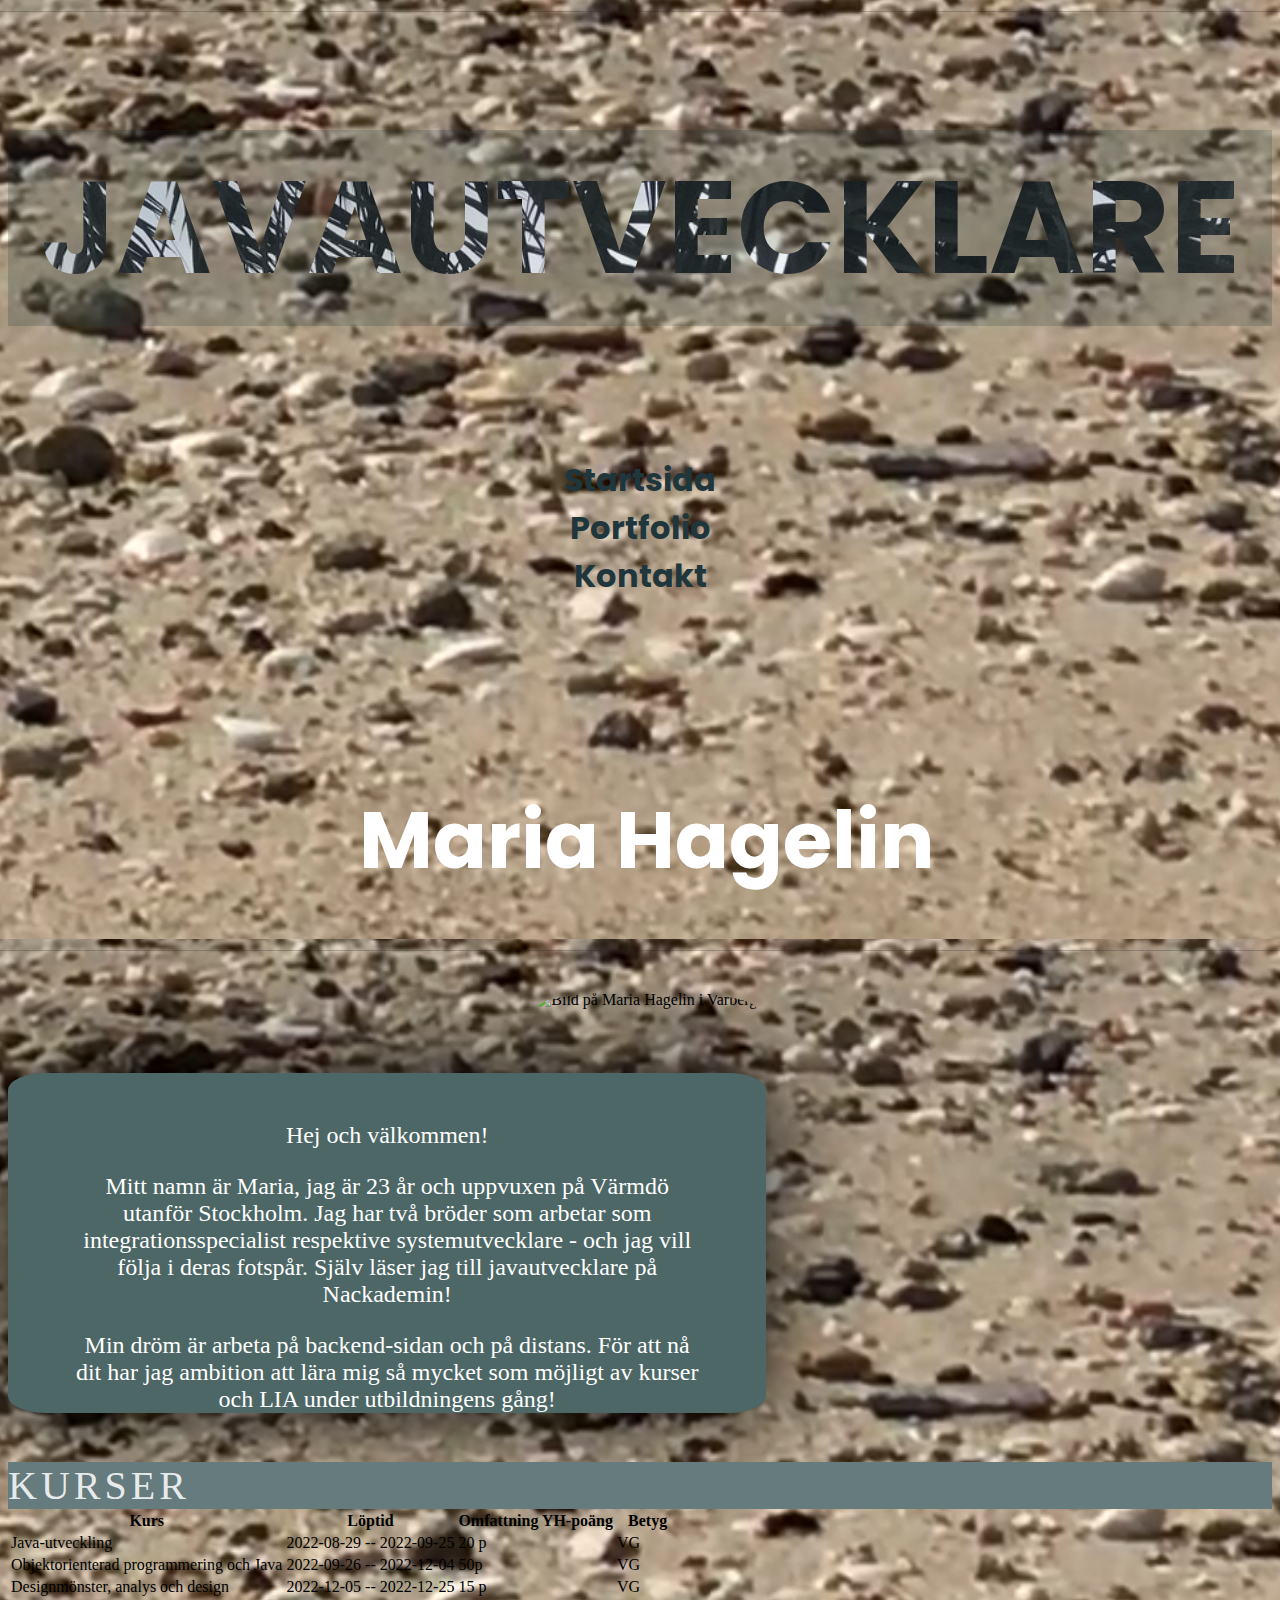
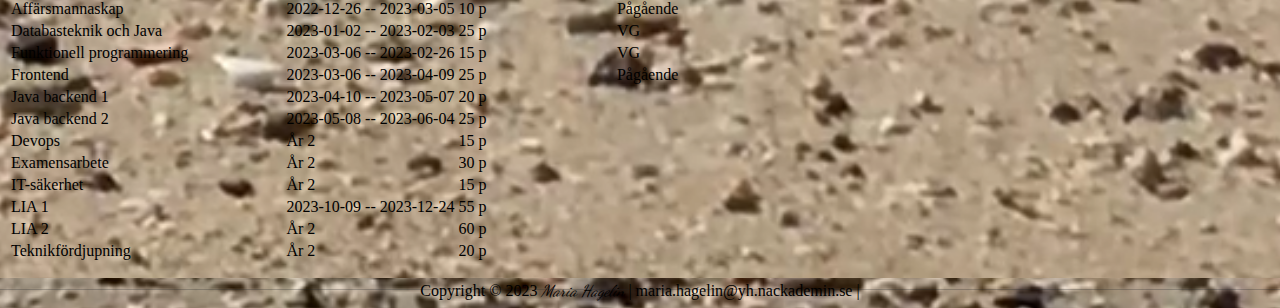
==== index.html @ 7650cdba "-" ====
<!DOCTYPE html>
<html lang="en">
<head>
    <link href="https://cdn.jsdelivr.net/npm/bootstrap@5.3.0-alpha1/dist/css/bootstrap.min.css" rel="stylesheet" integrity="sha384-GLhlTQ8iRABdZLl6O3oVMWSktQOp6b7In1Zl3/Jr59b6EGGoI1aFkw7cmDA6j6gD" crossorigin="anonymous">
    <script src="https://cdn.jsdelivr.net/npm/bootstrap@5.3.0-alpha1/dist/js/bootstrap.bundle.min.js" integrity="sha384-w76AqPfDkMBDXo30jS1Sgez6pr3x5MlQ1ZAGC+nuZB+EYdgRZgiwxhTBTkF7CXvN" crossorigin="anonymous"></script>
    <meta charset="UTF-8">
    <meta http-equiv="X-UA-Compatible" content="IE=edge">
    <meta name="viewport" content="width=device-width, initial-scale=1.0">
    <title>Start - Utbildning</title>
    <link rel="stylesheet" href="CSS/style.css">
</head>
<body>
    <video src="images/UaQvideo.MOV" autoplay loop muted class="video"></video>
    <header>
        <p class="header-text poppins">JAVAUTVECKLARE</p>
    </header>
    <nav class="container">
        <div class ="row row-cols-3">
            <div class="col">
        <a href="#">Startsida</a>
            </div>
            <div class="col">
                <a href="portfolio.html">Portfolio</a>
            </div>
            <div class="col">
                <a href="contact.html">Kontakt</a>
            </div>
        </div>
    </nav>
    <div class="container">
        <div class ="row row-cols-1">  
        <div class="col about1">
        <h1>Maria Hagelin</h1>
        <img src="images/varbergbild.PNG" alt="Bild på Maria Hagelin i Varberg" class="profile-pic">
    </div>
        <div class="col about2 mx-auto">
        <p>Hej och välkommen!</p>
        <p>Mitt namn är Maria, jag är 23 år och uppvuxen på Värmdö utanför Stockholm. Jag har två bröder som arbetar som integrationsspecialist respektive systemutvecklare - och jag vill följa i deras fotspår. Själv läser jag till javautvecklare på Nackademin!</p>
        <p>Min dröm är arbeta på backend-sidan och på distans. För att nå dit har jag ambition att lära mig så mycket som möjligt av kurser och LIA under utbildningens gång! </p>
    </div>
</div>
</div>
<div class="container padding-top-2">
    <div class="courses">
        <span style="--i:1">K</span>
        <span style="--i:2">U</span>
        <span style="--i:3">R</span>
        <span style="--i:4">S</span>
        <span style="--i:5">E</span>
        <span style="--i:6">R</span>
       </div>
       <table class="table table-light">
        <thead>
            <tr>
                <th>Kurs</th>
                <th>Löptid</th>
                <th>Omfattning YH-poäng</th>
                <th>Betyg</th>
            </tr>
        </thead>
        <tbody>
            <tr class="table-success">
                <td>Java-utveckling</td>
            <td>2022-08-29 -- 2022-09-25</td>
        <td>20 p</td>
        <td>VG</td>
    </tr>
    <tr class="table-success">
    <td>Objektorienterad programmering och Java</td>
    <td>2022-09-26 -- 2022-12-04</td>
    <td>50p</td>
    <td>VG</td></tr>
    <tr class="table-success"><td>Designmönster, analys och design</td>
    <td>2022-12-05 -- 2022-12-25</td>
    <td>15 p</td>
    <td>VG</td></tr>
    <tr>
    <td>Affärsmannaskap</td>
    <td>2022-12-26 -- 2023-03-05</td>
    <td>10 p</td>
    <td>Pågående</td></tr>
    <tr class="table-success"><td>Databasteknik och Java</td>
        <td>2023-01-02 -- 2023-02-03</td>
    <td>25 p</td>
    <td>VG</td></tr>
    <tr class="table-success"><td>Funktionell programmering</td>
    <td>2023-03-06 -- 2023-02-26</td>
    <td>15 p</td>
    <td>VG</td></tr>
    <tr><td>Frontend</td>
    <td>2023-03-06 -- 2023-04-09</td>
    <td>25 p</td>
    <td>Pågående</td></tr>
    <tr>
    <td>Java backend 1</td>
    <td>2023-04-10 -- 2023-05-07</td>
    <td>20 p</td>
    <td></td></tr>
    <tr><td>Java backend 2</td>
    <td>2023-05-08 -- 2023-06-04</td>
    <td>25 p</td>
    <td></td></tr>
    <tr><td>Devops</td>
    <td>År 2</td>
    <td>15 p</td>
    <td></td></tr>
    <tr><td>Examensarbete</td>
    <td>År 2</td>
    <td>30 p</td>
    <td></td></tr>
    <tr><td>IT-säkerhet</td>
    <td>År 2</td>
    <td>15 p</td>
    <td></td></tr>
    <tr>
    <td>LIA 1</td>
    <td>2023-10-09 -- 2023-12-24</td>
    <td>55 p</td>
    <td></td></tr>
    <tr><td>LIA 2</td><td>År 2</td><td>60 p</td><td></td></tr>
    <tr><td>Teknikfördjupning</td><td>År 2</td><td>20 p</td><td></td></tr>
        </tbody>
    </table>
</div>
    <hr>
    <footer class="text-centered">
        Copyright &copy; 2023 <span class="signature italic"> Maria Hagelin</span> | maria.hagelin@yh.nackademin.se |
        </footer>
</body>
</html>
---- CSS/style.css ----
@import url('https://fonts.googleapis.com/css2?family=Cinzel&family=Dancing+Script&family=Golos+Text&family=Poppins&display=swap');

  @media only screen and (max-width: 599px) {
    a {
        font-family: 'Poppins', sans-serif;
        text-decoration: none;
        font-size: 150%;
        font-weight: 700;
    }

    .about2 {
        padding-left: 5%;
        padding-right: 5%;
        color:#ffffff;
        font-size: 150%;
        background-color: #7a9a97cf;
        width: 70%;
        text-align: center;
        padding-top: 2%;
        font-weight: 400;
        background-color: #4d6766;
        box-shadow: 0 0 15px 0.5px #000000;
        border-radius: 5%;
    }
    .video {
        min-width: 100%;
        min-height: 50%;
        position: absolute;
        right: 0;
        left: 0;
        top:0;
        bottom: 0;
        z-index: -1;
    }
    .header-text {
        background-image: url('../IMAGES/palmbildc.jpg');
        background-size: cover;
        font-size: 30px;
        font-weight: bold;
        -webkit-background-clip: text;
        background-clip: text;
        color: #3d7bb215;
        text-align: center;
    }
    header {
        background-color: #1f363d34;
    }
    .about1 h1 {
        text-align: center;
        font-family: 'Poppins', sans-serif;
        font-weight: 700;
        font-size: 200%;
        color: #ffffff;
    }
  }

  @media only screen and (min-width: 600px) {
    /* For tablets: */
    a {
        font-family: 'Poppins', sans-serif;
        text-decoration: none;
        font-size: 170%;
        font-weight: 700;
    }

    .video {
        margin-top: 0px;
        min-width: 100%;
        min-height: 50%;
        position: absolute;
        right: 0;
        left: 0;
        top:0;
        bottom: 0;
        z-index: -1;
    }
    .header-text {
        background-image: url('../IMAGES/palmbildc.jpg');
        background-size: cover;
        font-size: 60px;
        font-weight: bold;
        -webkit-background-clip: text;
        background-clip: text;
        color: #3d7bb215;
        text-align: center;
    }
    header {
        background-color: #1f363d34;
    }
    .about1 h1 {
        text-align: center;
        font-family: 'Poppins', sans-serif;
        font-weight: 700;
        font-size: 300%;
        color: #ffffff;
    }
    .about2 {
        padding-left: 5%;
        padding-right: 5%;
        color:#ffffff;
        font-size: 150%;
        background-color: #7a9a97cf;
        width: 50%;
        text-align: center;
        padding-top: 2%;
        font-weight: 400;
        background-color: #4d6766;
        box-shadow: 0 0 70px 2px #000000;
        border-radius: 5%;
    }
  }
  @media only screen and (min-width: 768px) {
    /* For desktop: */
    a {
        font-family: 'Poppins', sans-serif;
        text-decoration: none;
        font-size: 200%;
        font-weight: 700;
    }
    .video {
        margin-top: 0px;
        min-width: 100%;
        min-height: 50%;
        position: absolute;
        right: 0;
        left: 0;
        top:0;
        bottom: 0;
        z-index: -1;
    }
    .header-text {
        background-image: url('../IMAGES/palmbildc.jpg');
        background-size: cover;
        font-size: 80px;
        font-weight: bold;
        -webkit-background-clip: text;
        background-clip: text;
        color: #3d7bb215;
        text-align: center;
    }
    header {
        background-color: #1f363d34;
    }
    .about1 h1 {
        text-align: center;
        font-family: 'Poppins', sans-serif;
        font-weight: 700;
        font-size: 400%;
        color: #ffffff;
        padding-top: 10%;
    }
    .video {
        margin-top: -500px;
        min-width: 100%;
        min-height: 50%;
        position: absolute;
        right: 0;
        left: 0;
        top:0;
        bottom: 0;
        z-index: -1;
    }
    .about2 {
        padding-left: 5%;
        padding-right: 5%;
        color:#ffffff;
        font-size: 150%;
        background-color: #7a9a97cf;
        width: 50%;
        text-align: center;
        padding-top: 2%;
        font-weight: 400;
        background-color: #4d6766;
        box-shadow: 0 0 70px 3px #000000;
        border-radius: 5%;
    }
  }
  @media only screen and (min-width: 1200px) {
    /* For desktop: */
    a {
        font-family: 'Poppins', sans-serif;
        text-decoration: none;
        font-size: 200%;
        font-weight: 700;
    }

    .header-text {
        background-image: url('../IMAGES/palmbildc.jpg');
        background-size: cover;
        font-size: 130px;
        font-weight: bold;
        -webkit-background-clip: text;
        background-clip: text;
        color: #3d7bb215;
        text-align: center;
    }
    header {
        background-color: #1f363d34;
    }
    .about1 h1 {
        font-family: 'Poppins', sans-serif;
        font-weight: 700;
        font-size: 500%;
        color: #ffffff;
    }
    .video {
        margin-top: -1000px;
        min-width: 100%;
        min-height: 50%;
        position: absolute;
        right: 0;
        left: 0;
        top:0;
        bottom: 0;
        z-index: -1;
    }
    .about2 {
        padding-left: 5%;
        padding-right: 5%;
        color:#ffffff;
        font-size: 150%;
        background-color: #7a9a97cf;
        width: 50%;
        text-align: center;
        padding-top: 2%;
        font-weight: 400;
        background-color: #4d6766;
        box-shadow: 0 0 100px 3px #000000;
        border-radius: 5%;
    }
  }

body {
    background-image: url('../IMAGES/sandstrand.png');
   /* background-color: #ffffff;
  /*  background-image: linear-gradient(to left, #1F363D, #40798C, #70A9A1, #9EC1A3, #CFE0C3);*/
}

.col {
    text-align: center;
}

.profile-pic {
    width: 50%;
    align-content: center;
   /* height: auto; */
    border-radius: 50%;
    padding-top: 3%;
    padding-bottom: 5%;
}

.signature {
    font-family: 'Dancing Script', cursive;
}
.italic {
    font-style: italic;
}

nav a:link {
    color: #1F363D;
}

nav a:visited {
    color: #1F363D;
}

nav a:hover {
    color: #CFE0C3;
    text-decoration: none;
    transition: 1s;
    -webkit-text-stroke: 2px #CFE0C3;
}

nav a:active {
    color: #1F363D;
}

.golos {
    font-family: 'Golos Text', sans-serif;
}

.poppins {
    font-family: 'Poppins', sans-serif;
}

.text-centered {
    text-align: center 
}

.margin-top-2 {
    margin-top: 2%;
}

.about1 {
    text-align: center;
    width: 100%;
    padding-left: 0.5%;
    font-family: Georgia, 'Times New Roman', Times, serif;
}

.courses {
    position: relative;
    background-color: #657b7e;
    width: 100%;
}

.courses span {
    position: relative;
    display: inline-block;
    font-size: 40px;
    color: #ffffffde;
    text-transform: uppercase;
    animation: flip 3s infinite;
    animation-delay: calc(.3s * var(--i))
}

@keyframes flip {
    0%,80% {
      transform: rotateY(360deg) 
    }
}

.white-background {
    background-color: #ffffff;
}

.padding-top-2 {
    padding-top: 2%;
}

.padding-left-right-2 {
    padding-left: 2%;
    padding-right: 2%;
}

.portfolio-a {
    font-size: 100%;
    color: #6c9d99;
}

.portfolio-a:hover {
    font-size: 100%;
    color: #657f6d;
}

.font-200 {
    font-size: 200%;
}

.font-50 {
    font-size: 50%;
}

.medium-size {
    width: 100%;
}

h2 {
    font-size: 250%;
}

.width-100 {
    width: 100%;
}

hr {
    visibility: hidden;
}
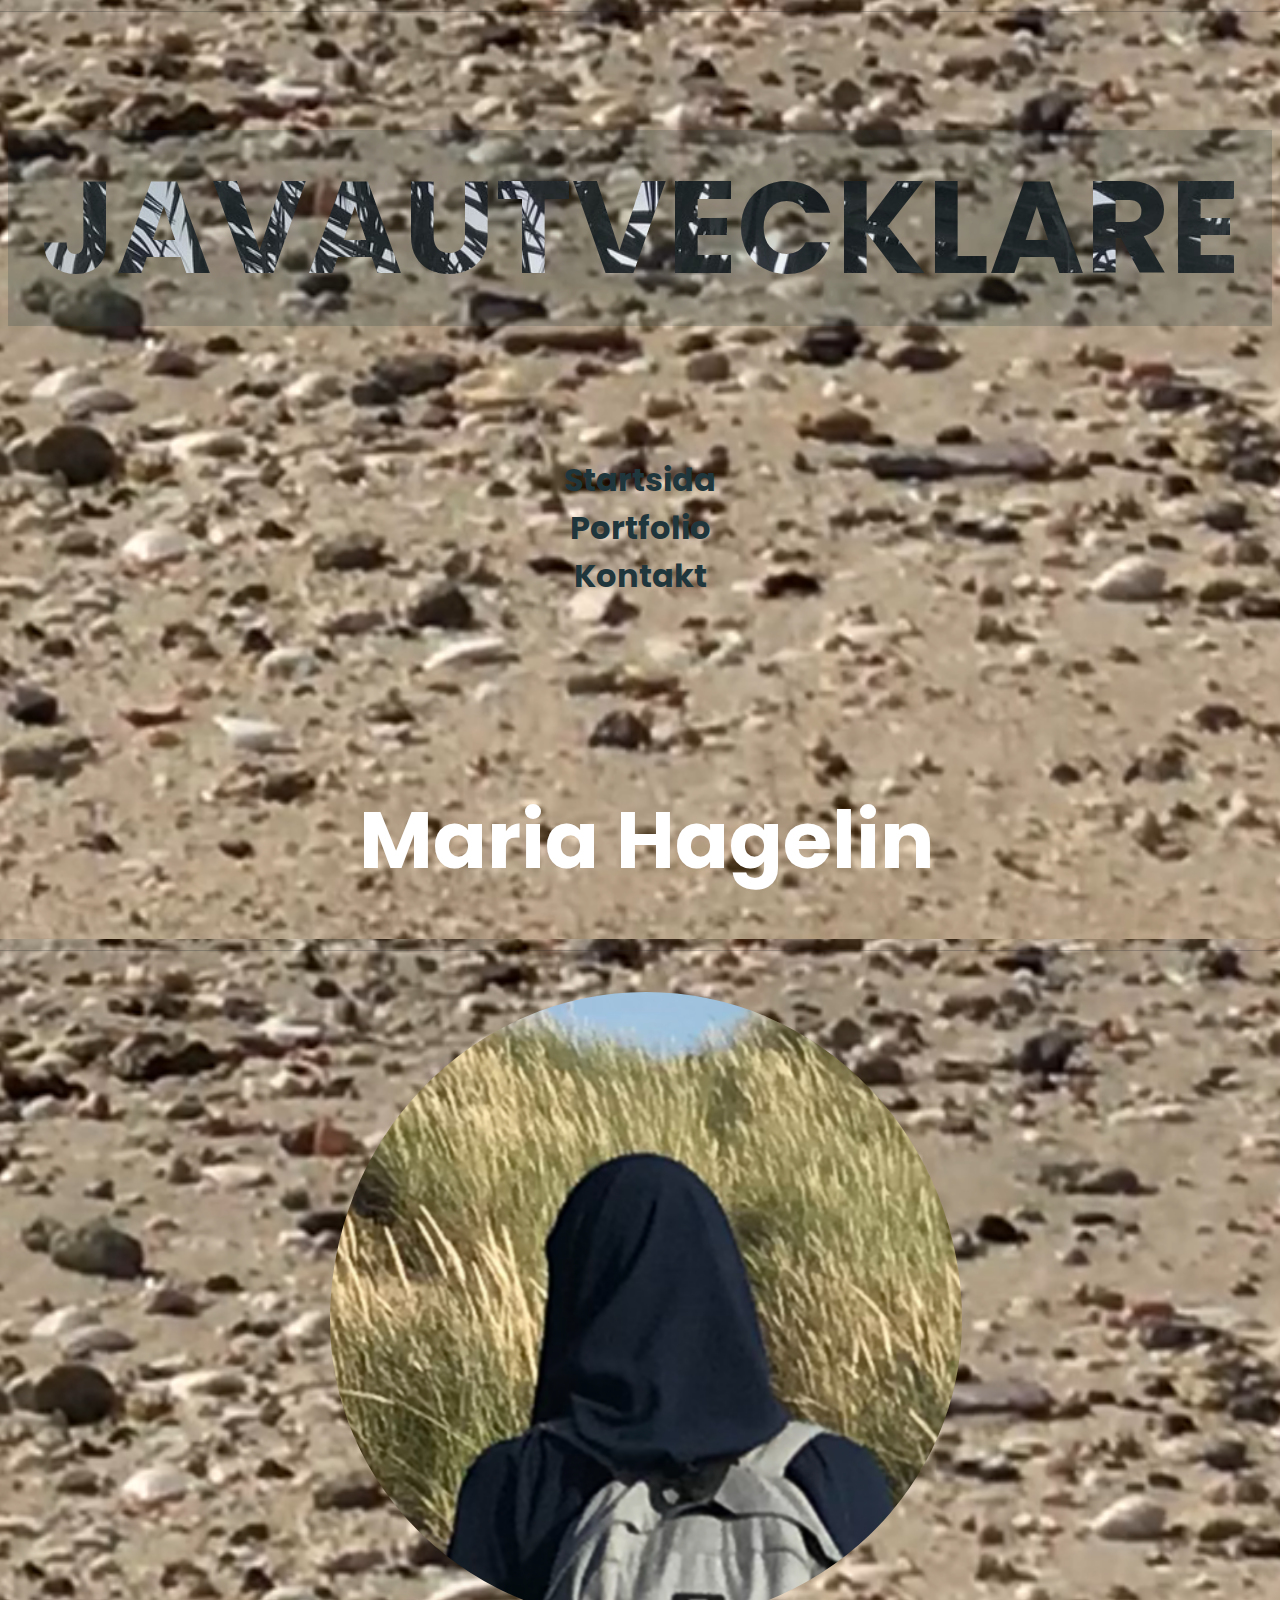
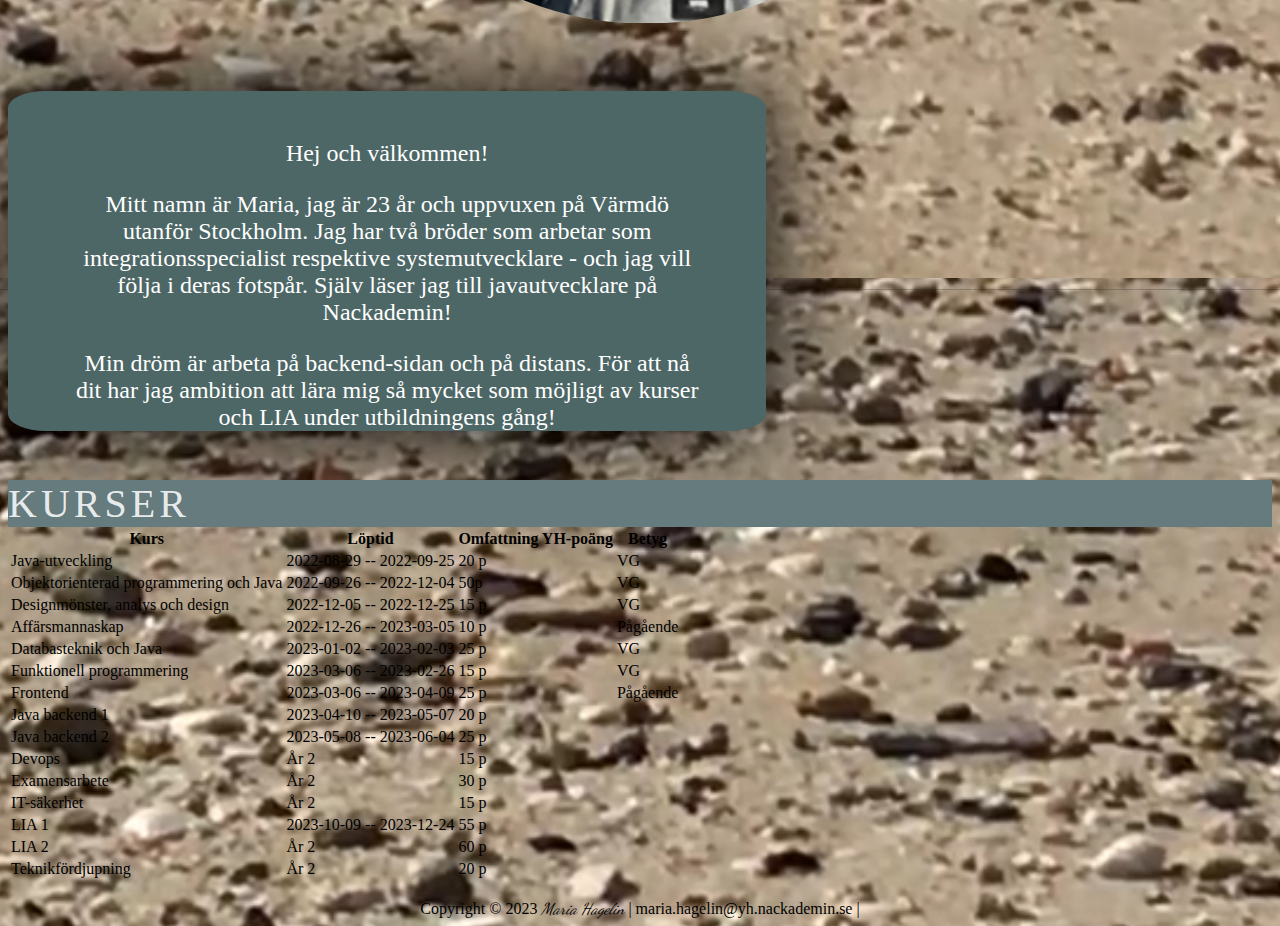
==== commit 17a7967c: "back to capital" ====
--- a/index.html
+++ b/index.html
@@ -10,7 +10,7 @@
     <link rel="stylesheet" href="CSS/style.css">
 </head>
 <body>
-    <video src="images/UaQvideo.MOV" autoplay loop muted class="video"></video>
+    <video src="IMAGES/UaQvideo.MOV" autoplay loop muted class="video"></video>
     <header>
         <p class="header-text poppins">JAVAUTVECKLARE</p>
     </header>
@@ -31,7 +31,7 @@
         <div class ="row row-cols-1">  
         <div class="col about1">
         <h1>Maria Hagelin</h1>
-        <img src="images/varbergbild.PNG" alt="Bild på Maria Hagelin i Varberg" class="profile-pic">
+        <img src="IMAGES/varbergbild.PNG" alt="Bild på Maria Hagelin i Varberg" class="profile-pic">
     </div>
         <div class="col about2 mx-auto">
         <p>Hej och välkommen!</p>
